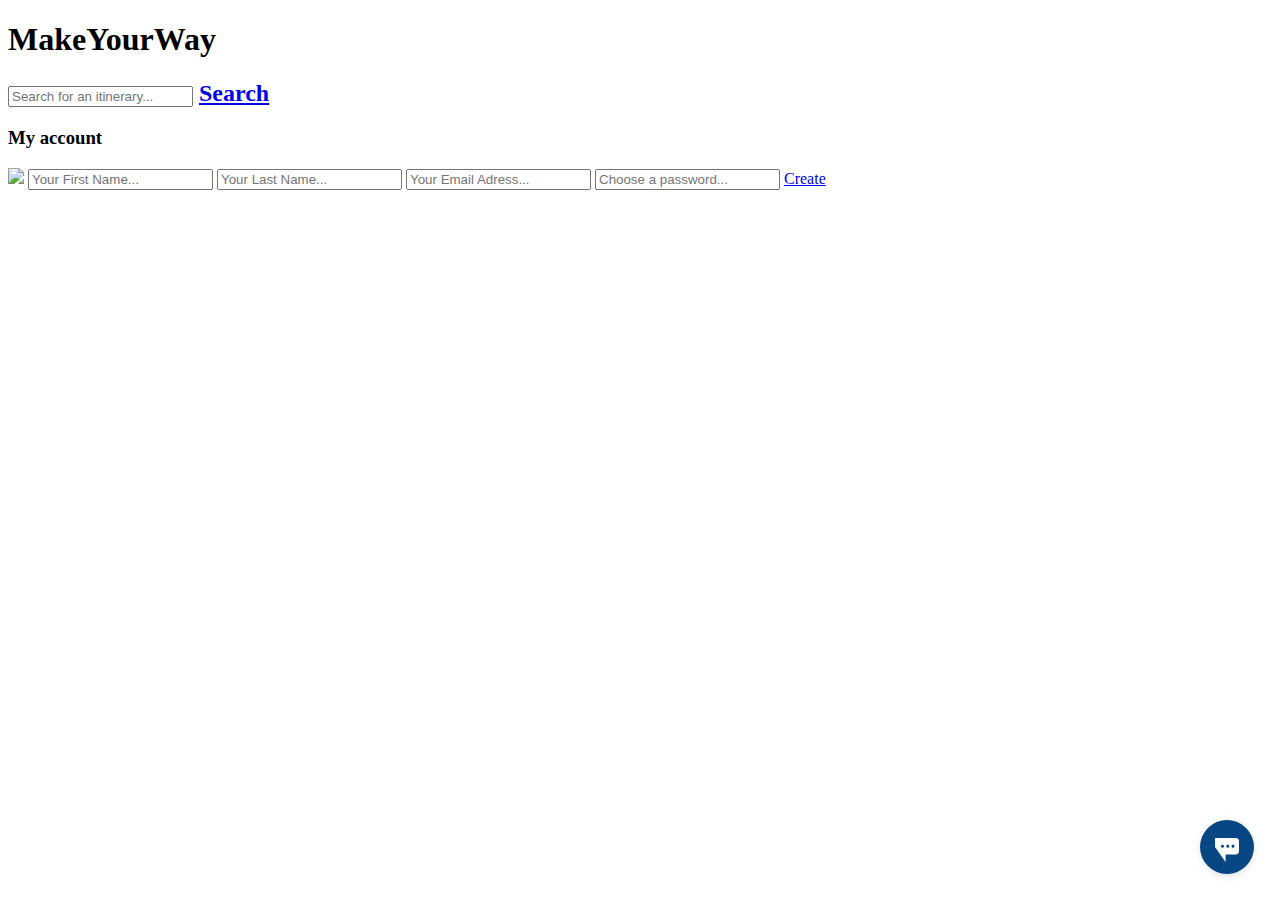
==== account.html @ 3e48c377 "add html file" ====
<!DOCTYPE html>
<html>

<head>
	<title>Le Wagon</title>
	<meta charset="utf-8">
	<link rel="stylesheet" href="css/style.css">

</head>
<body>


<div class="banner">
	<div class="container">
		<h1>MakeYourWay</h1>

		<h2><input type="text" id="itinerary" name="itinerary" placeholder="Search for an itinerary...">
		<a href="#" class="btn-blue">Search</a></h2>
	</div>
</div>


	<div class="container">


<div class="card">
	<h3>My account</h3>

	<img src="images/avatar.png">

	<!-- <h4>First name</h4>  -->
	 <input type="text" id="fname" name=" firstname" placeholder="Your First Name...">
	<!-- <h4>Last name</h4> -->
	<input type="text" id="lname" name=" lastname" placeholder="Your Last Name...">
	<!-- <h4>Email adress</h4> -->
	<input type="text" id="Email" name="email" placeholder="Your Email Adress...">
	<!-- <h4> Choose a password</h4>  -->
	<input type="text" id="password" name="password" placeholder="Choose a password...">

	<a href="..\lewagon2\typeform.html"s class="btn-blue-2">Create</a>
</div>

<a class="typeform-share button" href="https://form.typeform.com/to/fahScRbB" data-mode="popover" style="width:54px;height:54px;position:fixed;box-shadow:0px 2px 12px rgba(0, 0, 0, 0.06), 0px 2px 4px rgba(0, 0, 0, 0.08);right:26px;bottom:26px;border-radius:50%;display:flex;align-items:center;justify-content:center;cursor:pointer;background:#054683;overflow:hidden;line-height:0;" data-hide-footer="true" target="_blank"> <span class="icon"> <svg width='24' height='24' viewBox='0 0 24 24' fill='none' xmlns='http://www.w3.org/2000/svg' style="margin-top:6px;"> <path d='M21 0H0V9L10.5743 24V16.5H21C22.6567 16.5 24 15.1567 24 13.5V3C24 1.34325 22.6567 0 21 0ZM7.5 9.75C6.672 9.75 6 9.07875 6 8.25C6 7.42125 6.672 6.75 7.5 6.75C8.328 6.75 9 7.42125 9 8.25C9 9.07875 8.328 9.75 7.5 9.75ZM12.75 9.75C11.922 9.75 11.25 9.07875 11.25 8.25C11.25 7.42125 11.922 6.75 12.75 6.75C13.578 6.75 14.25 7.42125 14.25 8.25C14.25 9.07875 13.578 9.75 12.75 9.75ZM18 9.75C17.172 9.75 16.5 9.07875 16.5 8.25C16.5 7.42125 17.172 6.75 18 6.75C18.828 6.75 19.5 7.42125 19.5 8.25C19.5 9.07875 18.828 9.75 18 9.75Z' fill='white' /> </svg> </span> </a> <script> (function() { var qs,js,q,s,d=document, gi=d.getElementById, ce=d.createElement, gt=d.getElementsByTagName, id="typef_orm_share", b="https://embed.typeform.com/"; if(!gi.call(d,id)){ js=ce.call(d,"script"); js.id=id; js.src=b+"embed.js"; q=gt.call(d,"script")[0]; q.parentNode.insertBefore(js,q) } })() </script>

</body>
</html>
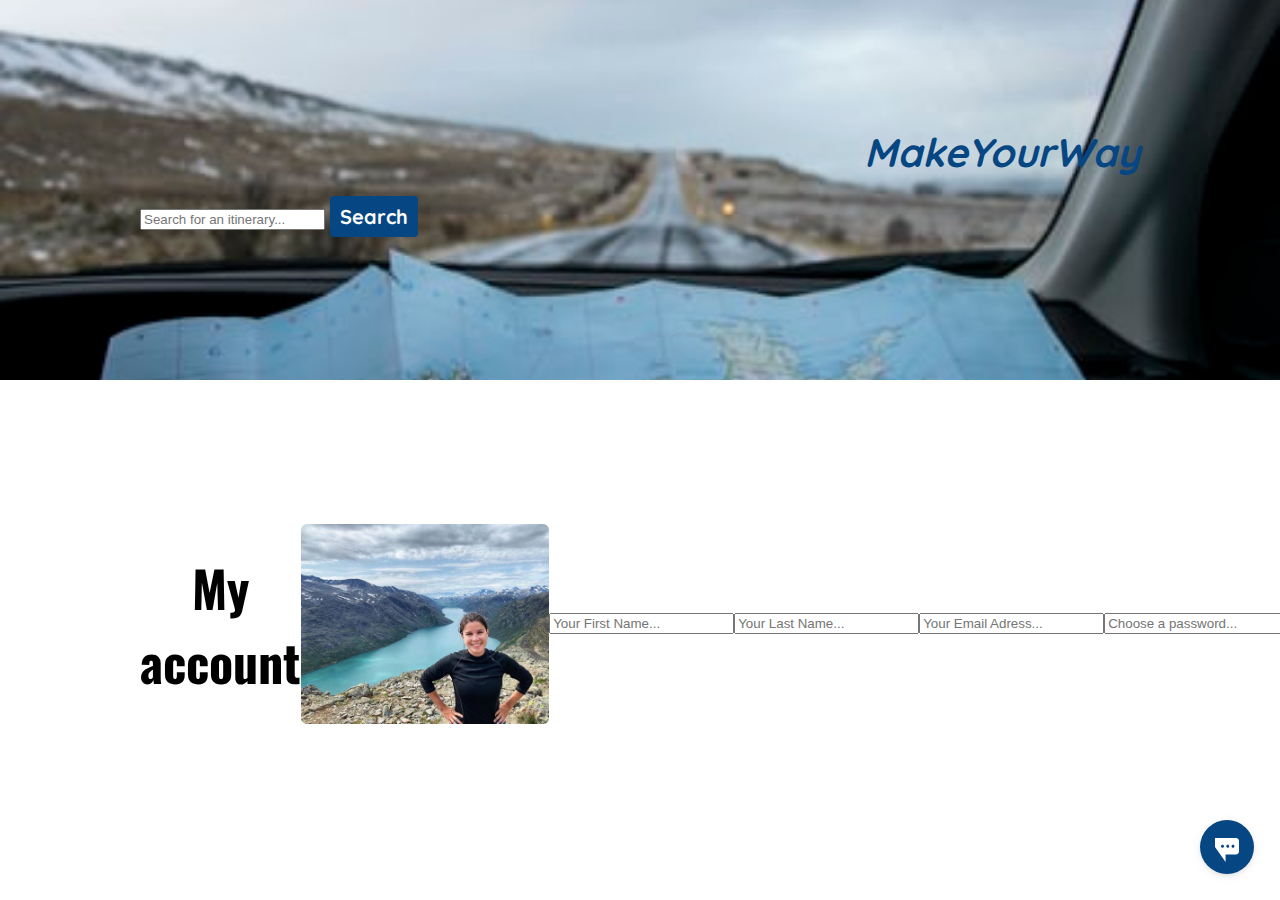
==== commit 7f35d686: "Update account.html" ====
--- a/account.html
+++ b/account.html
@@ -37,10 +37,10 @@
 	<!-- <h4> Choose a password</h4>  -->
 	<input type="text" id="password" name="password" placeholder="Choose a password...">
 
-	<a href="..\lewagon2\typeform.html"s class="btn-blue-2">Create</a>
+	<a href="typeform.html" class="btn-blue-2">Create</a>
 </div>
 
 <a class="typeform-share button" href="https://form.typeform.com/to/fahScRbB" data-mode="popover" style="width:54px;height:54px;position:fixed;box-shadow:0px 2px 12px rgba(0, 0, 0, 0.06), 0px 2px 4px rgba(0, 0, 0, 0.08);right:26px;bottom:26px;border-radius:50%;display:flex;align-items:center;justify-content:center;cursor:pointer;background:#054683;overflow:hidden;line-height:0;" data-hide-footer="true" target="_blank"> <span class="icon"> <svg width='24' height='24' viewBox='0 0 24 24' fill='none' xmlns='http://www.w3.org/2000/svg' style="margin-top:6px;"> <path d='M21 0H0V9L10.5743 24V16.5H21C22.6567 16.5 24 15.1567 24 13.5V3C24 1.34325 22.6567 0 21 0ZM7.5 9.75C6.672 9.75 6 9.07875 6 8.25C6 7.42125 6.672 6.75 7.5 6.75C8.328 6.75 9 7.42125 9 8.25C9 9.07875 8.328 9.75 7.5 9.75ZM12.75 9.75C11.922 9.75 11.25 9.07875 11.25 8.25C11.25 7.42125 11.922 6.75 12.75 6.75C13.578 6.75 14.25 7.42125 14.25 8.25C14.25 9.07875 13.578 9.75 12.75 9.75ZM18 9.75C17.172 9.75 16.5 9.07875 16.5 8.25C16.5 7.42125 17.172 6.75 18 6.75C18.828 6.75 19.5 7.42125 19.5 8.25C19.5 9.07875 18.828 9.75 18 9.75Z' fill='white' /> </svg> </span> </a> <script> (function() { var qs,js,q,s,d=document, gi=d.getElementById, ce=d.createElement, gt=d.getElementsByTagName, id="typef_orm_share", b="https://embed.typeform.com/"; if(!gi.call(d,id)){ js=ce.call(d,"script"); js.id=id; js.src=b+"embed.js"; q=gt.call(d,"script")[0]; q.parentNode.insertBefore(js,q) } })() </script>
 
 </body>
-</html>+</html>
--- a/css/style.css
+++ b/css/style.css
@@ -0,0 +1,78 @@
+@import url("https://fonts.googleapis.com/css2?family=Quicksand:wght@400;600&display=swap");
+@import url("https://fonts.googleapis.com/css2?family=Oswald&display=swap");
+@import url("https://fonts.googleapis.com/css2?family=Sansita+Swashed:wght@500&display=swap" rel="stylesheet");
+@import url("components/container.css");
+@import url("components/avatar.css");
+@import url("components/button.css");
+@import url("components/banner.css");
+@import url("components/card.css");
+@import url("components/container2.css");
+@import url("components/button2.css");
+@import url("components/banner2.css");
+@import url("components/card2.css");
+@import url("components/container3.css");
+@import url("components/button3.css");
+@import url("components/banner3.css");
+@import url("components/card3.css");
+@import url("components/container4.css");
+@import url("components/button4.css");
+@import url("components/banner4.css");
+@import url("components/card4.css");
+
+
+
+body {
+	font-family: 'Quicksand',sans-serif;
+	font-size: 18px;
+	margin: 0px;
+}
+
+h1 {
+	font-family: 'Quicksand',sans-serif;
+	font-weight: bold;
+	font-style: italic;
+	color: #054683;
+}
+
+h2 {
+	font-family: 'Quicksand',sans-serif;
+	font-weight: bolder;
+	font-size: 20px;
+}
+
+h2, h3 {
+	font-family: 'Quicksand',sans-serif;
+	font-weight: bolder;
+}
+
+h3 {
+	font-family:'Oswald', sans-serif;
+	font-weight: bolder;
+	font-size: 50px;
+}
+
+h4 {
+	font-family: 'Quicksand',sans-serif;
+	font-weight: bolder;
+	font-size: 20px;
+
+}
+	
+
+a {
+	text-decoration: none;
+}
+
+.container {
+	width: 1000px;
+	margin: 0 auto;
+
+
+.input#itinerary {
+    width: 500px;
+}
+
+.banner-container {
+	width: 1000px;
+	margin: 0 auto;
+}
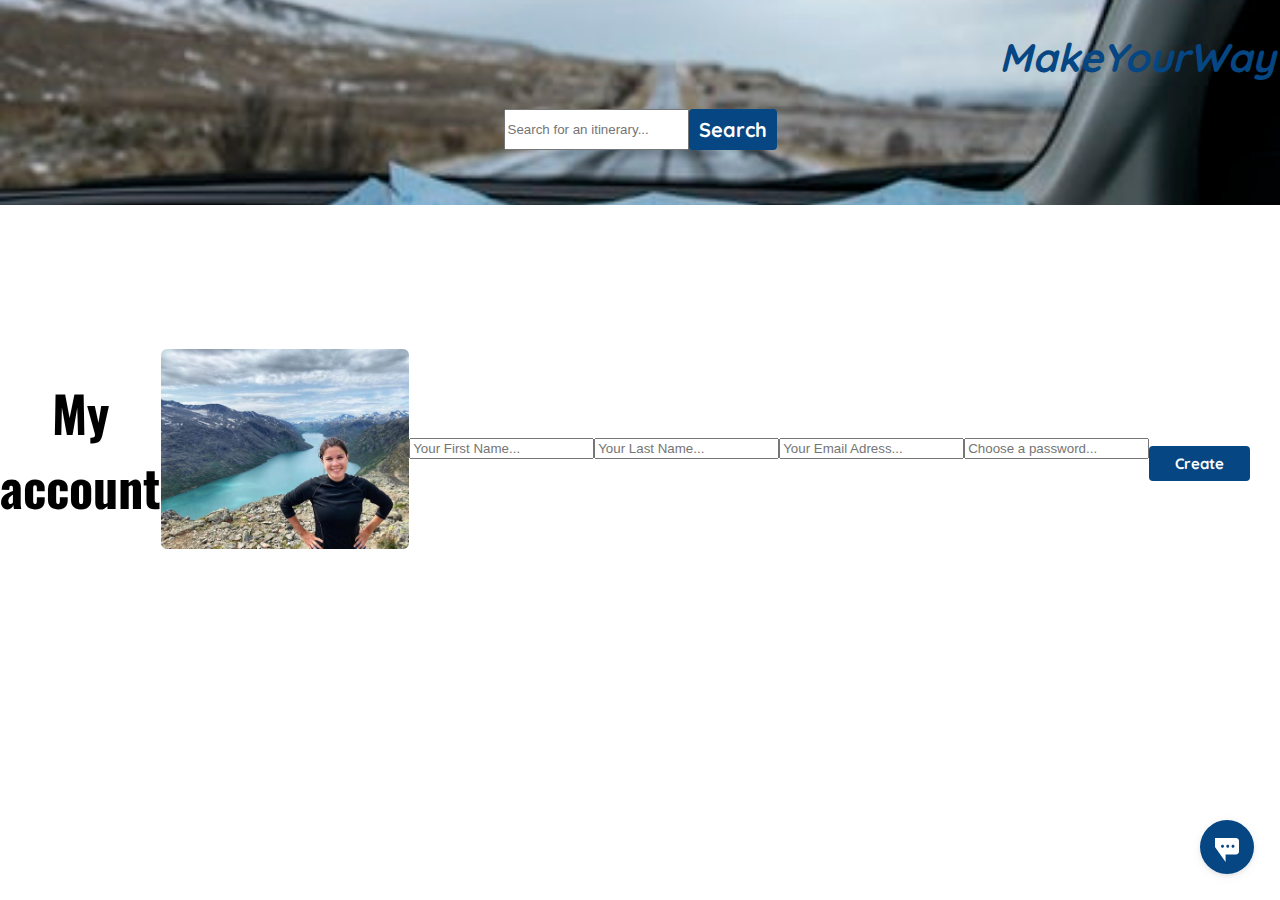
==== commit 9517f8e9: "Update account.html" ====
--- a/account.html
+++ b/account.html
@@ -10,8 +10,8 @@
 <body>
 
 
-<div class="banner">
-	<div class="container">
+<div class="banner3">
+	<div class="container3">
 		<h1>MakeYourWay</h1>
 
 		<h2><input type="text" id="itinerary" name="itinerary" placeholder="Search for an itinerary...">
@@ -20,7 +20,7 @@
 </div>
 
 
-	<div class="container">
+	<div class="container3">
 
 
 <div class="card">
--- a/css/style.css
+++ b/css/style.css
@@ -76,3 +76,21 @@
 	width: 1000px;
 	margin: 0 auto;
 }
+
+	
+.card3 {
+	padding: 20px;
+	width: 600px;
+	align-items: center;
+	justify-content: space-between;
+	border-radius: 6px;
+	color: black;
+	padding: 30px 30px;
+	text-align: center;
+	font-size: 15px;
+	margin: 0 auto;
+	background-color: #D3D3D3;	
+	box-shadow: 0px 10px 30px rgba(0,0,0,0.2);
+	margin-top: 50px;
+    margin-bottom: 50px;
+}
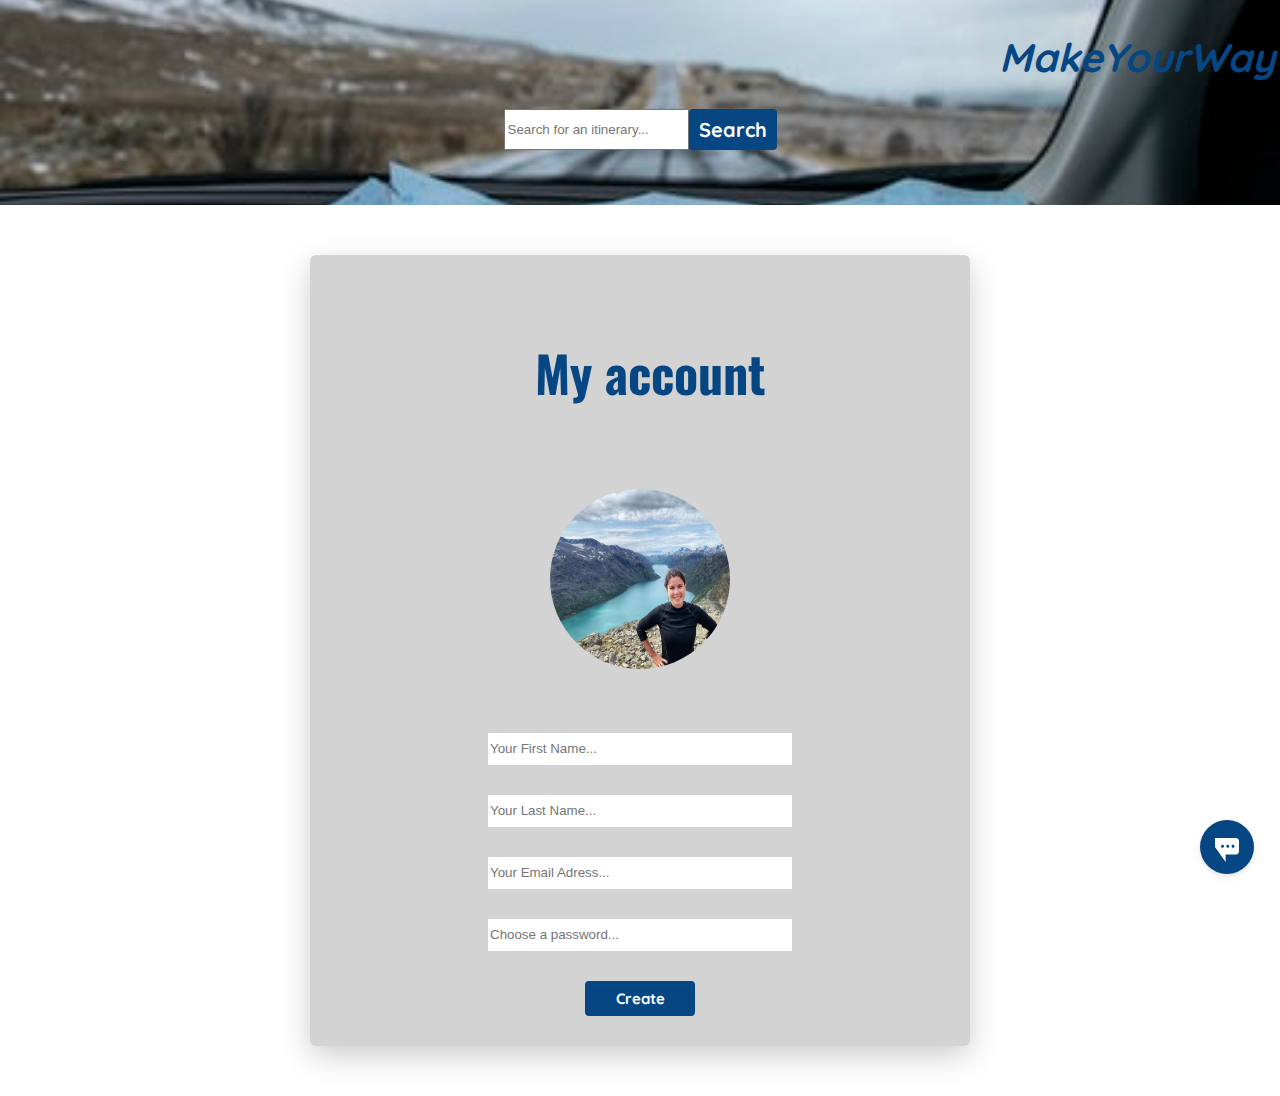
==== commit dc83b775: "Update account.html" ====
--- a/account.html
+++ b/account.html
@@ -23,7 +23,7 @@
 	<div class="container3">
 
 
-<div class="card">
+<div class="card3">
 	<h3>My account</h3>
 
 	<img src="images/avatar.png">
--- a/css/style.css
+++ b/css/style.css
@@ -94,3 +94,9 @@
 	margin-top: 50px;
     margin-bottom: 50px;
 }
+
+.container4 {
+	max-width: 1300px;
+	margin: 0 auto;
+	display: flex;
+}
